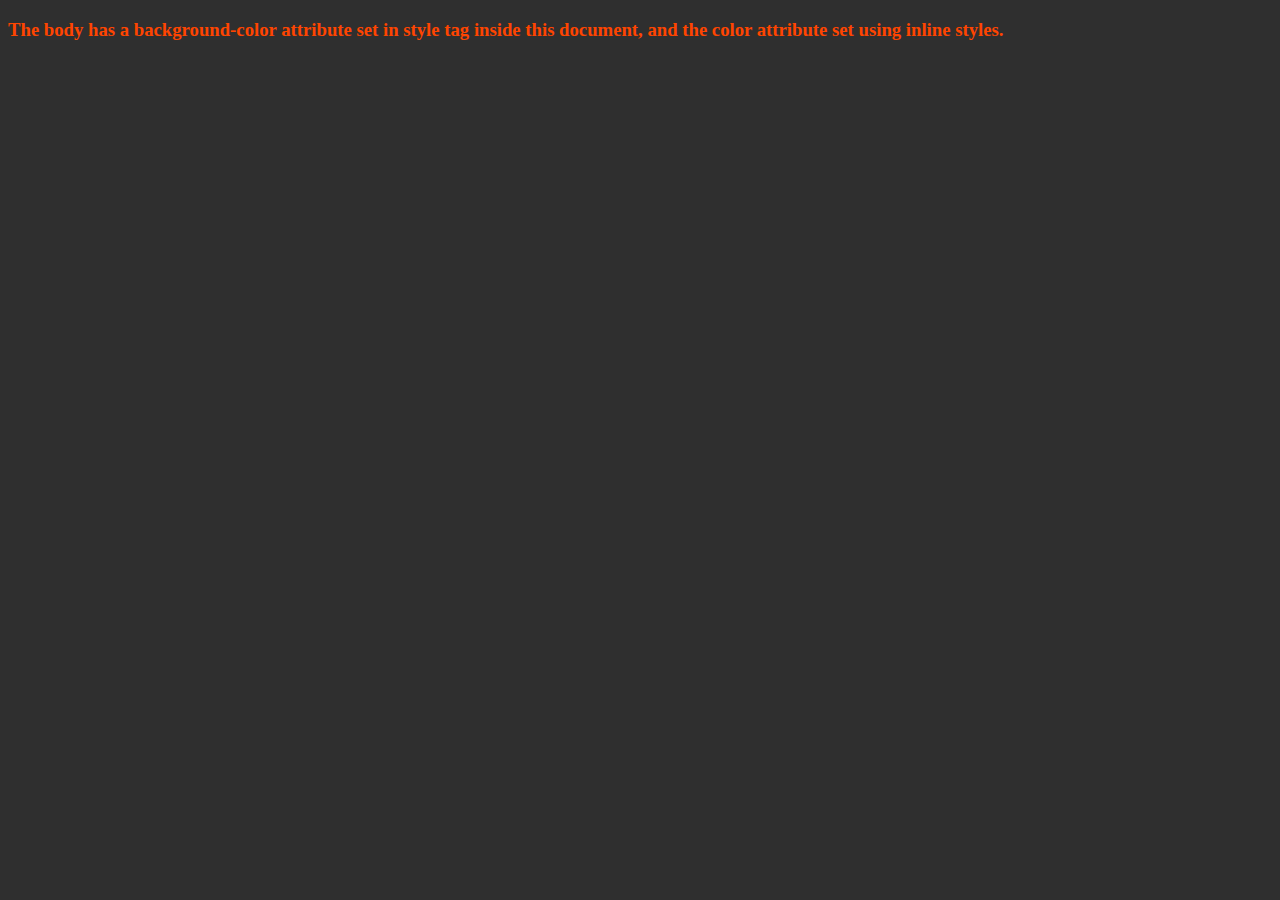
==== lab_02/lab_02.html @ 07fa9ca8 "Lab 02: Task 1 - inline and <style> styles" ====
<!DOCTYPE html>
<html lang="en">
<head>
    <meta charset="UTF-8">
    <meta name="viewport" content="width=device-width, initial-scale=1.0">
    <meta http-equiv="X-UA-Compatible" content="ie=edge">
    <title>Document</title>
    <style>
        body {
            background-color: #2f2f2f;
        }
    </style>
</head>
<body style="color: orangered;">
    <h3>The body has a background-color attribute set in style tag inside this document, and the color attribute set using inline styles.</h3>
</body>
</html>
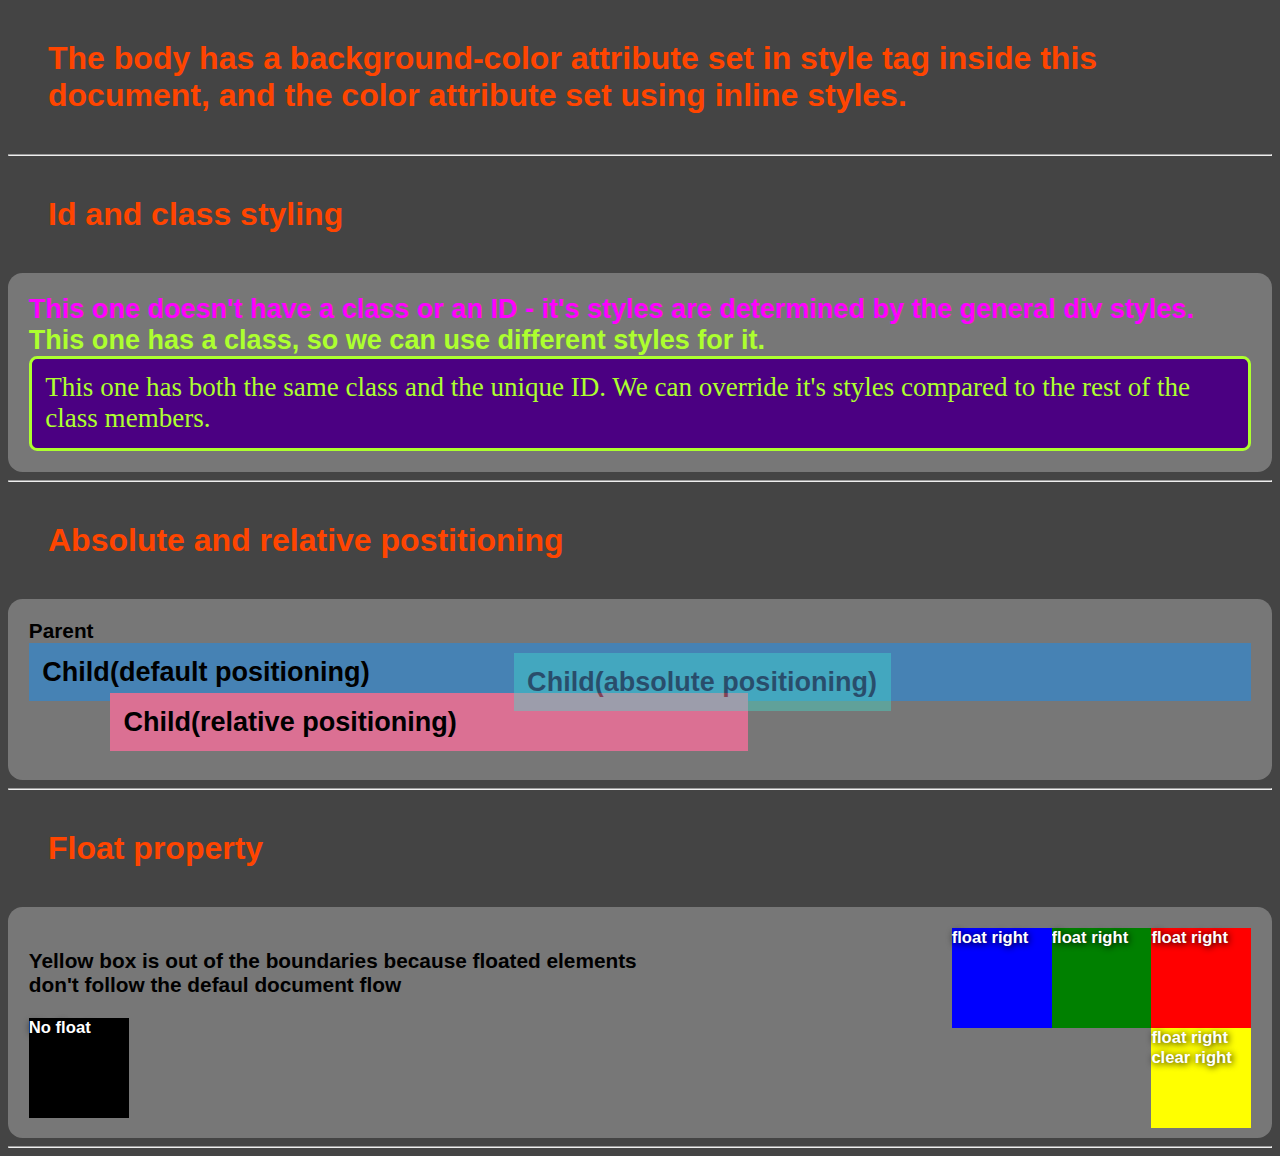
==== commit b0f04c6a: "Lab 02: Task 5 - Float model" ====
--- a/lab_02/lab_02.html
+++ b/lab_02/lab_02.html
@@ -5,13 +5,55 @@
     <meta name="viewport" content="width=device-width, initial-scale=1.0">
     <meta http-equiv="X-UA-Compatible" content="ie=edge">
     <title>Document</title>
+    <link rel="stylesheet" href="styles.css" type="text/css">
     <style>
         body {
-            background-color: #2f2f2f;
+            background-color: #444;
         }
     </style>
 </head>
 <body style="color: orangered;">
-    <h3>The body has a background-color attribute set in style tag inside this document, and the color attribute set using inline styles.</h3>
+    <h2>The body has a background-color attribute set in style tag inside this document, and the color attribute set using inline styles.</h2>
+
+    <hr>
+
+    <h4>Id and class styling</h4>
+    <div class="parent">
+        <div>This one doesn't have a class or an ID - it's styles are determined by the general div styles.</div>
+        <div class="class1">This one has a class, so we can use different styles for it.</div>
+        <div class="class1" id="id1">This one has both the same class and the unique ID. We can override it's styles compared to the rest of the class members.</div>
+    </div>
+
+    <hr>
+
+    <h4>Absolute and relative postitioning</h4>
+    <!-- parent class has relative positioning -->
+    <!-- to allow the absolutely positioned child to be relative to the parent -->
+    <!-- and not to the document itself -->
+    <div class="parent">Parent
+        <!-- first child has static(default) positioning -->
+        <div class="child">Child(default positioning)</div>
+        <!-- second child has relative positioning - it can be moved relatively to its -->
+        <!-- normal position in the document -->
+        <div class="child rel">Child(relative positioning)</div>
+        <!-- third child is posotioned absolutely - -->
+        <!-- we can set it position relative to the document or parent element. -->
+        <!-- It doesn't affect other elements in any way -->
+        <div class="child abs">Child(absolute positioning)</div>
+    </div>
+
+    <hr>
+
+    <h4>Float property</h4>
+    <div class="parent">
+        <p id="float_comment">Yellow box is out of the boundaries because floated elements don't follow the defaul document flow</p>
+        <div class="red box">float right</div>
+        <div class="green box">float right</div>
+        <div class="blue box">float right</div>
+        <div class="yellow box">float right clear right</div>
+        <div class="black box">No float</div>
+    </div>
+
+    <hr>
 </body>
-</html>+</html>
--- a/lab_02/styles.css
+++ b/lab_02/styles.css
@@ -0,0 +1,102 @@
+/* General styles */
+
+div {
+    color: magenta;
+    font-family: 'Gill Sans', 'Gill Sans MT', Calibri, 'Trebuchet MS', sans-serif;
+    font-weight: bold;
+    font-size: 1.3em;
+}
+
+h2, h4 {
+    margin: 40px;
+    font-family: 'Franklin Gothic Medium', 'Arial Narrow', Arial, sans-serif;
+    font-size: 200%;
+}
+
+/* Styles for class and ID demonstration */
+.class1 {
+    color: greenyellow;
+}
+
+#id1 {
+    font-weight: normal;
+    font-family: cursive;
+    background-color: indigo;
+    width: fit-content;
+    padding: 0.5em;
+    border-radius: 0.3em;
+    border: solid greenyellow 3px;
+}
+
+/* Styles for absolute and relative positioning demonstration */
+
+.parent {
+    color: black;
+    padding: 1em;
+    background-color: #777;
+    border-radius: 0.7em;
+    position: relative;
+}
+
+.child {
+    color: black;
+    padding: 0.5em;
+    background-color: steelblue;
+    position: static;
+}
+
+.abs {
+    background-color: turquoise;
+    position: absolute;
+    top: 30%;
+    left: 40%;
+    opacity: 40%;
+}
+
+.rel {
+    background-color: palevioletred;
+    position: relative;
+    top: -0.3em;
+    left: 3em;
+    width: 50%;
+}
+
+/* Styles for float property demonstration */
+
+#float_comment {
+    display: inline-block;
+    width: 50%;
+}
+
+.box {
+    height: 6em;
+    width: 6em;
+    text-shadow: 1px 1px 7px black;
+    font-size: 0.8em;
+    color: white;
+}
+
+.red {
+    background-color: red;
+    float: right;
+}
+
+.green {
+    background-color: green;
+    float: right;
+}
+
+.blue {
+    background-color: blue;
+    float: right;
+}
+
+.yellow {
+    background-color: yellow;
+    float: right;
+    clear: right;
+}
+
+.black {
+    background-color: black;
+}
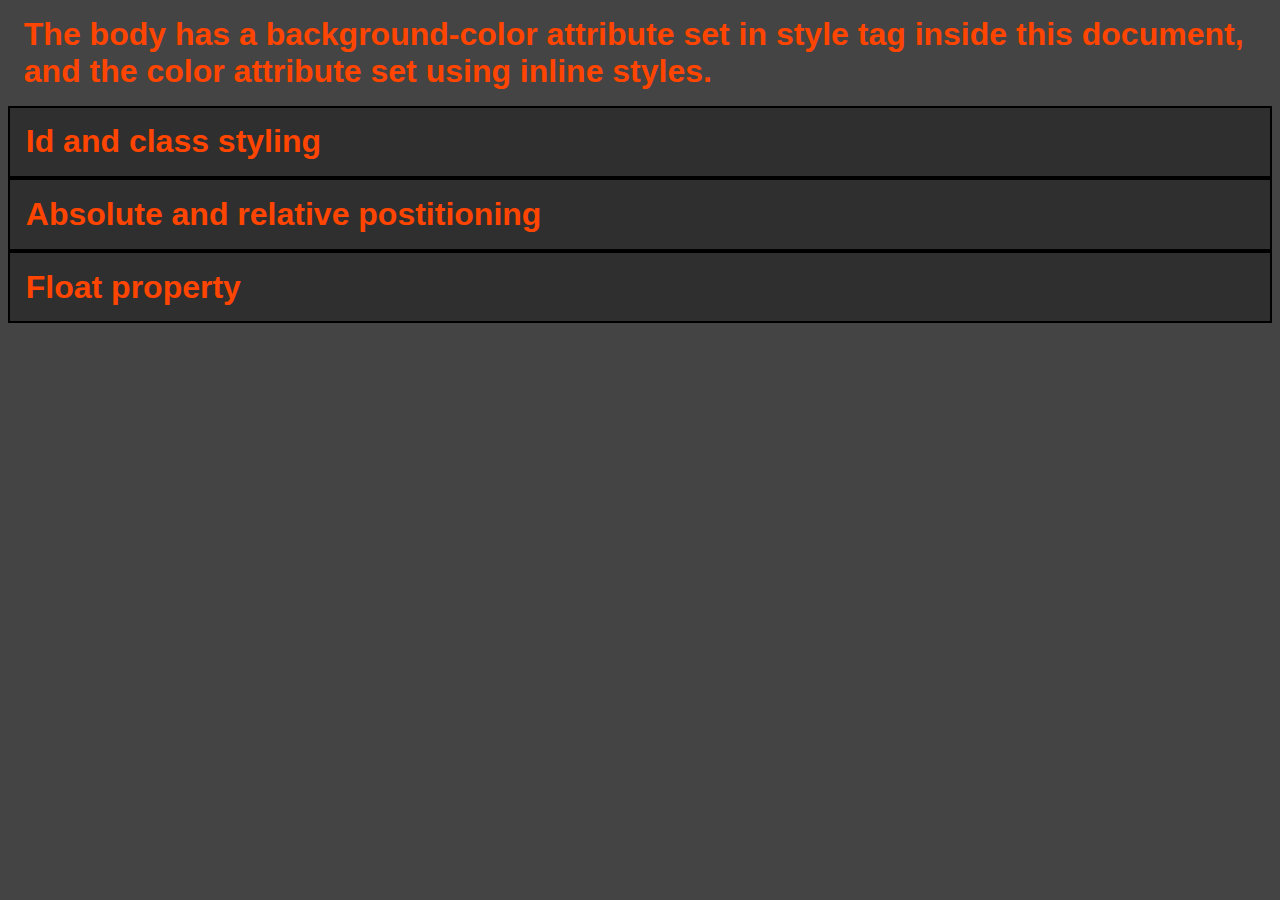
==== commit b8dd7c46: "Lab 02: Task 6 - Accordions" ====
--- a/lab_02/lab_02.html
+++ b/lab_02/lab_02.html
@@ -15,18 +15,20 @@
 <body style="color: orangered;">
     <h2>The body has a background-color attribute set in style tag inside this document, and the color attribute set using inline styles.</h2>
 
-    <hr>
-
-    <h4>Id and class styling</h4>
+    <label for="accord1">
+        <h4>Id and class styling</h4>
+    </label>
+    <input type="radio" name="accord" id="accord1">
     <div class="parent">
         <div>This one doesn't have a class or an ID - it's styles are determined by the general div styles.</div>
         <div class="class1">This one has a class, so we can use different styles for it.</div>
         <div class="class1" id="id1">This one has both the same class and the unique ID. We can override it's styles compared to the rest of the class members.</div>
     </div>
 
-    <hr>
-
-    <h4>Absolute and relative postitioning</h4>
+    <label for="accord2">
+        <h4>Absolute and relative postitioning</h4>
+    </label>
+    <input type="radio" name="accord" id="accord2">
     <!-- parent class has relative positioning -->
     <!-- to allow the absolutely positioned child to be relative to the parent -->
     <!-- and not to the document itself -->
@@ -42,18 +44,17 @@
         <div class="child abs">Child(absolute positioning)</div>
     </div>
 
-    <hr>
-
-    <h4>Float property</h4>
+    <label for="accord3">
+        <h4>Float property</h4>
+    </label>
+    <input type="radio" name="accord" id="accord3">
     <div class="parent">
-        <p id="float_comment">Yellow box is out of the boundaries because floated elements don't follow the defaul document flow</p>
+        <p id="float_comment">The floated elements don't take up document space as usual and don't affect other, not floated block elements</p>
         <div class="red box">float right</div>
         <div class="green box">float right</div>
         <div class="blue box">float right</div>
         <div class="yellow box">float right clear right</div>
         <div class="black box">No float</div>
     </div>
-
-    <hr>
 </body>
 </html>
--- a/lab_02/styles.css
+++ b/lab_02/styles.css
@@ -8,9 +8,14 @@
 }
 
 h2, h4 {
-    margin: 40px;
+    margin: 1%;
     font-family: 'Franklin Gothic Medium', 'Arial Narrow', Arial, sans-serif;
     font-size: 200%;
+    padding: 0.1em;
+}
+
+hr {
+    border: 1.5px solid black;
 }
 
 /* Styles for class and ID demonstration */
@@ -34,8 +39,11 @@
     color: black;
     padding: 1em;
     background-color: #777;
-    border-radius: 0.7em;
+    border-bottom-left-radius: 1em;
+    border-bottom-right-radius: 1em;
     position: relative;
+    box-shadow: inset 3px 3px 10px black;
+    margin-bottom: 0.3em;
 }
 
 .child {
@@ -100,3 +108,29 @@
 .black {
     background-color: black;
 }
+
+/* Accordion styles */
+
+.accord {
+    background-color: #777;
+    border-radius: 20px;
+    padding: 20px;
+}
+
+input[type="radio"] {
+    display: none;
+}
+
+input[type="radio"] + * {
+    display: none;
+}
+
+input[type="radio"]:checked + * {
+    display: block;
+}
+
+label {
+    display: block;
+    background-color: #2f2f2f;
+    border: 2px solid black;
+}
